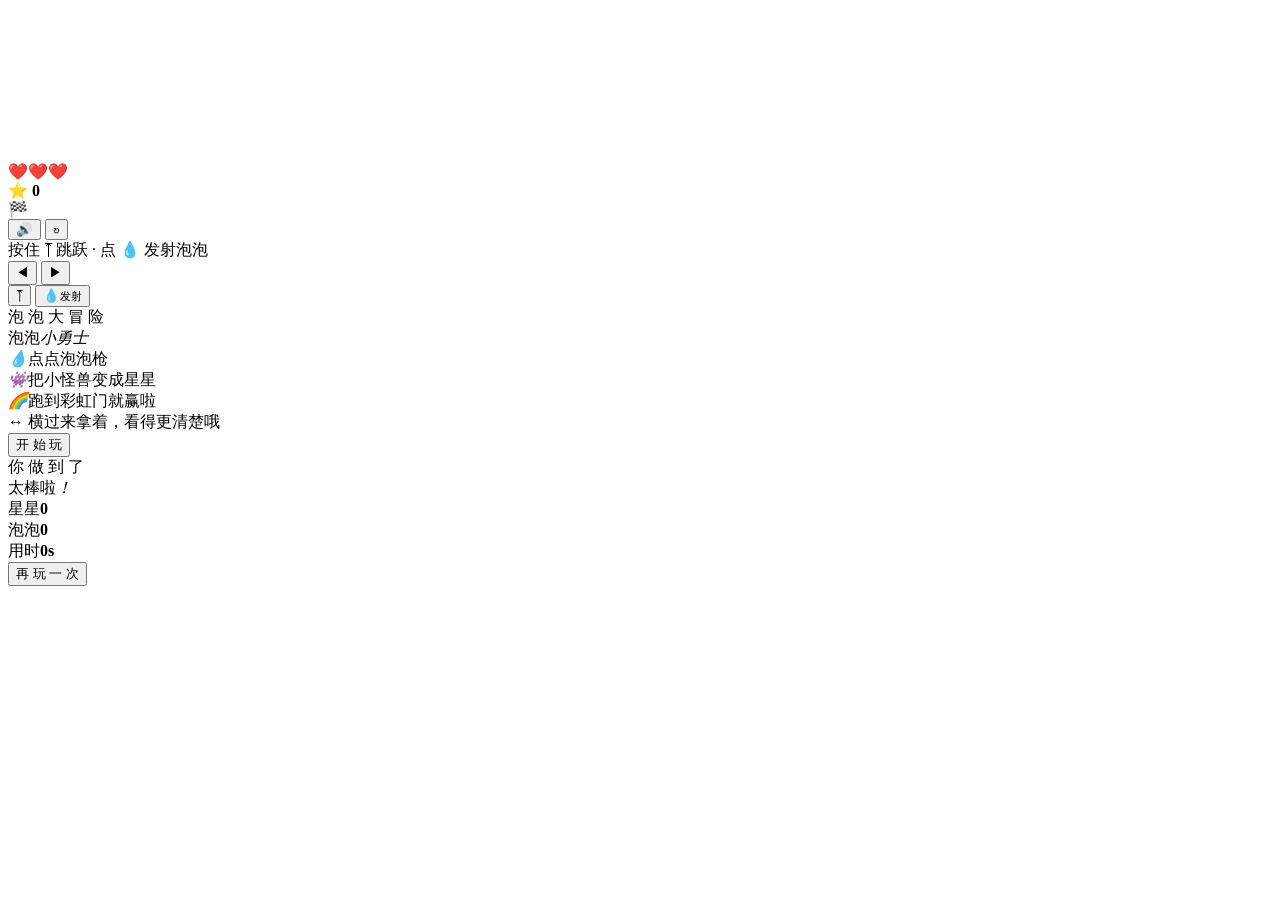
==== src/index.tmpl.html @ 7bde6792 "泡泡小勇士：给 4-6 岁孩子的 3D 横版泡泡射击游戏 - three.js r158 内联，单文件 710KB，零外部依赖，可离线运行 - 无死亡设计：3 颗心掉光后进入保护泡泡并自动回满 - 自" ====
<!DOCTYPE html>
<html lang="zh-CN">
<head>
<meta charset="UTF-8">
<meta name="viewport" content="width=device-width, initial-scale=1.0, maximum-scale=1.0, user-scalable=no, viewport-fit=cover">
<meta name="apple-mobile-web-app-capable" content="yes">
<meta name="mobile-web-app-capable" content="yes">
<meta name="theme-color" content="#8fdcff">
<title>泡泡小勇士 · 3D 大冒险</title>
<style>
/*__CSS__*/
</style>
</head>
<body>
<canvas id="c"></canvas>

<div id="hud">
  <div id="hearts">
    <span class="h">❤️</span><span class="h">❤️</span><span class="h">❤️</span>
  </div>
  <div id="mid">
    <div id="stars">⭐ <b id="starNum">0</b></div>
    <div id="barWrap">
      <div id="bar"></div>
      <div id="barDot"></div>
      <div id="barGoal">🏁</div>
    </div>
  </div>
  <div id="topRight">
    <button class="btn icon-btn" id="btnSound" aria-label="声音">🔊</button>
    <button class="btn icon-btn" id="btnAgain" aria-label="重来">↻</button>
  </div>
</div>

<div id="msg"></div>
<div id="flash"></div>
<div id="tip">按住 ⤒ 跳跃 · 点 💧 发射泡泡</div>

<div id="pad">
  <div>
    <button class="btn pad-btn" id="btnLeft" aria-label="向左">◀</button>
    <button class="btn pad-btn" id="btnRight" aria-label="向右">▶</button>
  </div>
  <div>
    <button class="btn pad-btn" id="btnJump" aria-label="跳跃">⤒</button>
    <button class="btn" id="btnFire" aria-label="发射泡泡">💧<small>发射</small></button>
  </div>
</div>

<div class="screen" id="intro">
  <div class="title-box">
    <div class="sub">泡 泡 大 冒 险</div>
    <div class="title">泡泡<em>小勇士</em></div>
  </div>
  <div class="rules">
    <div class="rule"><i>💧</i>点点泡泡枪</div>
    <div class="rule"><i>👾</i>把小怪兽变成星星</div>
    <div class="rule"><i>🌈</i>跑到彩虹门就赢啦</div>
  </div>
  <div id="rotateHint">↔ 横过来拿着，看得更清楚哦</div>
  <button class="btn big-btn" id="btnStart">开 始 玩</button>
</div>

<div class="screen gone" id="win">
  <div class="title-box">
    <div class="sub">你 做 到 了</div>
    <div class="title">太棒啦<em>！</em></div>
  </div>
  <div class="win-stats">
    <div><span>星星</span><b id="winStars">0</b></div>
    <div><span>泡泡</span><b id="winPops">0</b></div>
    <div><span>用时</span><b id="winTime">0s</b></div>
  </div>
  <button class="btn big-btn" id="btnReplay">再 玩 一 次</button>
</div>

<script>
/*__THREE__*/
</script>
<script>
/*__GAME__*/
</script>
</body>
</html>
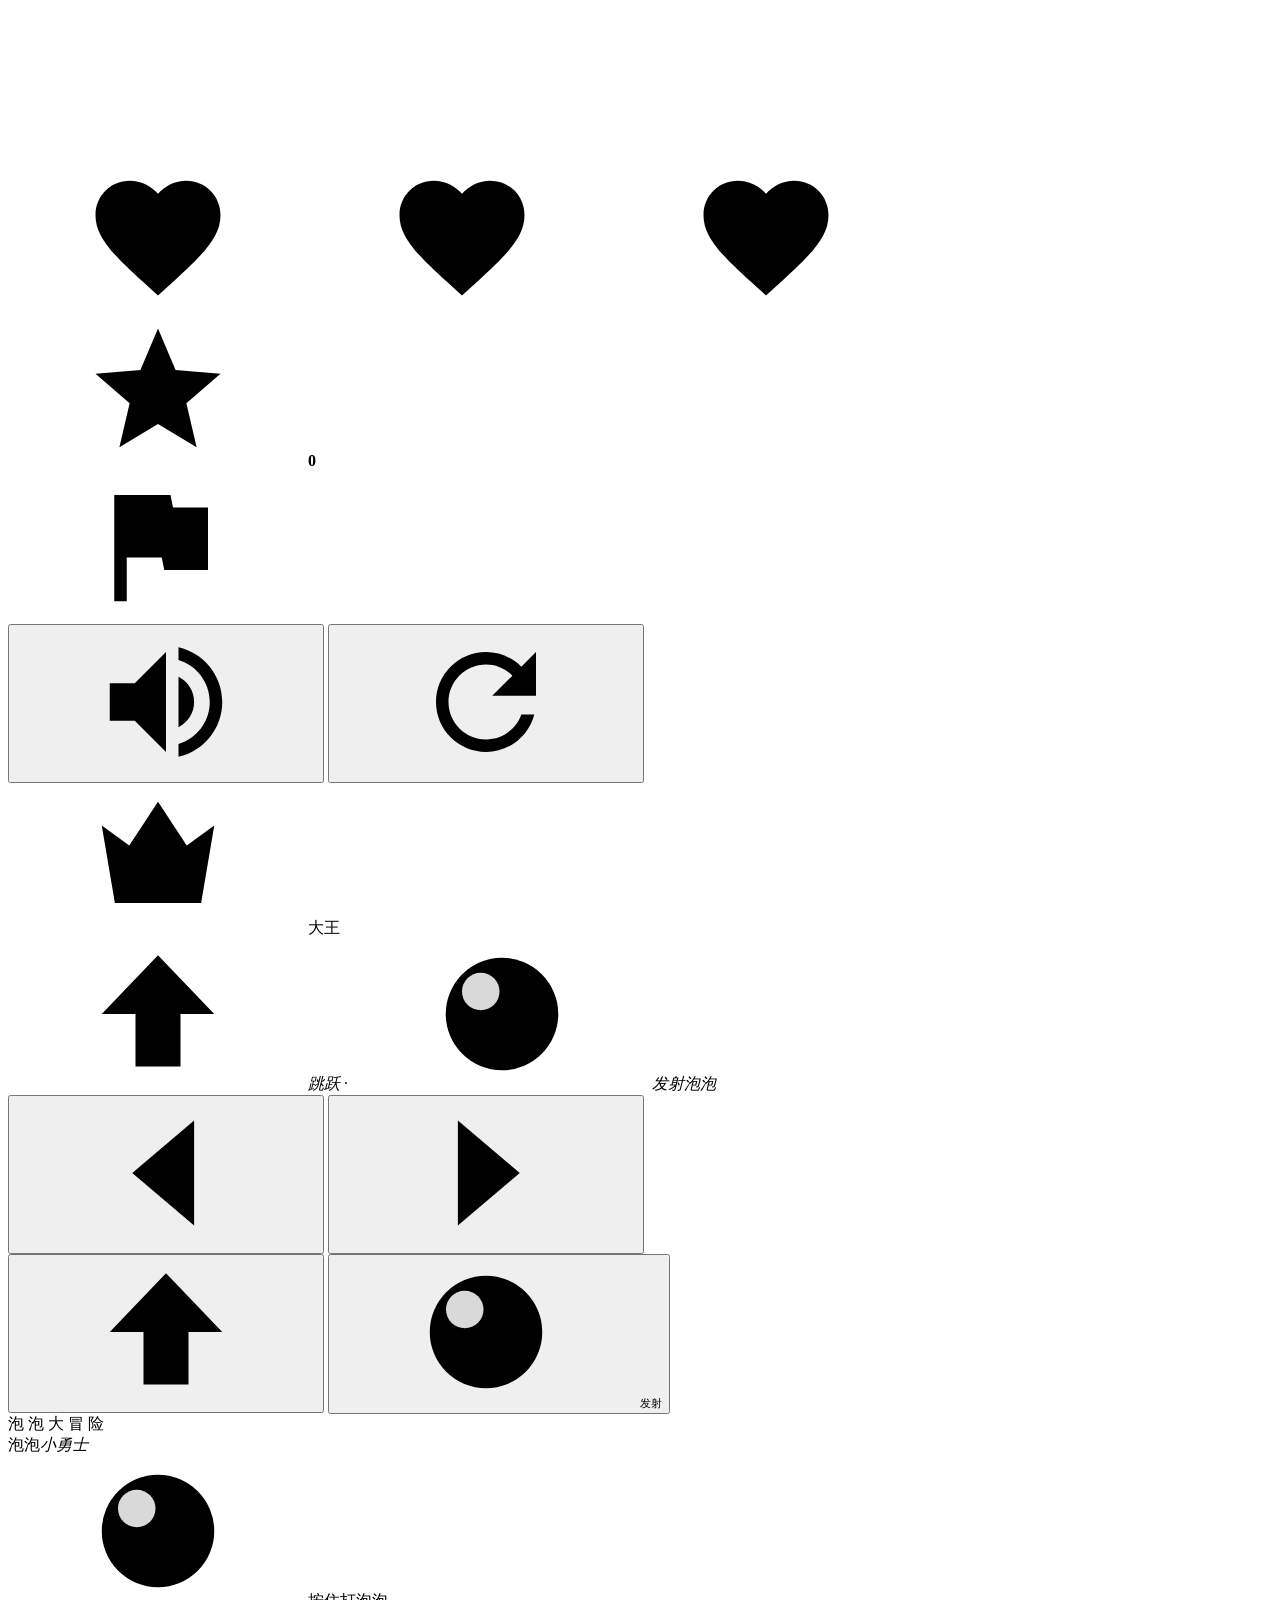
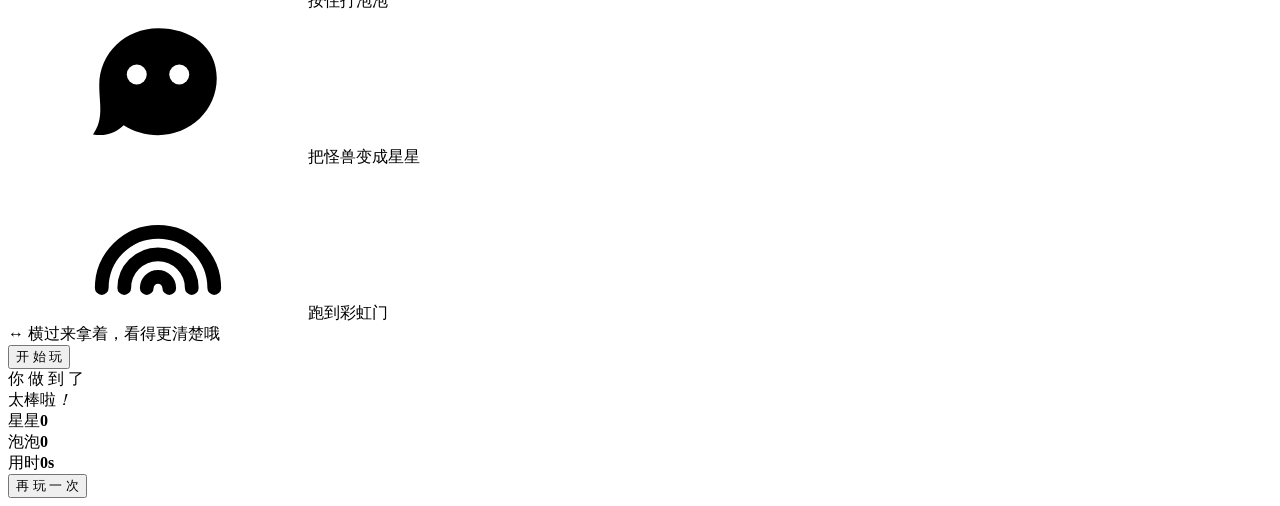
==== commit 72cfa4da: "重做角色与界面：毛线帽小勇士 + 全 SVG 图标 HUD 角色 - 胶囊体躯干 + 背带裤 + 小背包，肩/胯不再是一个球 - 毛线帽（半球顶 + 帽檐 + 绒球）、黄围巾（两条会飘的尾带） - 双" ====
--- a/src/index.tmpl.html
+++ b/src/index.tmpl.html
@@ -14,36 +14,69 @@
 <body>
 <canvas id="c"></canvas>
 
-<div id="hud">
+<!-- 图标精灵：全部内联 SVG，不依赖系统 emoji 字体 -->
+<svg class="sprite" aria-hidden="true" focusable="false">
+  <symbol id="i-heart" viewBox="0 0 24 24"><path d="M12 21.35l-1.45-1.32C5.4 15.36 2 12.28 2 8.5 2 5.42 4.42 3 7.5 3c1.74 0 3.41.81 4.5 2.09C13.09 3.81 14.76 3 16.5 3 19.58 3 22 5.42 22 8.5c0 3.78-3.4 6.86-8.55 11.54L12 21.35z"/></symbol>
+  <symbol id="i-star" viewBox="0 0 24 24"><path d="M12 17.27L18.18 21l-1.64-7.03L22 9.24l-7.19-.61L12 2 9.19 8.63 2 9.24l5.46 4.73L5.82 21z"/></symbol>
+  <symbol id="i-vol" viewBox="0 0 24 24"><path d="M3 9v6h4l5 5V4L7 9H3zm13.5 3c0-1.77-1.02-3.29-2.5-4.03v8.05c1.48-.73 2.5-2.25 2.5-4.02zM14 3.23v2.06c2.89.86 5 3.54 5 6.71s-2.11 5.85-5 6.71v2.06c4.01-.91 7-4.49 7-8.77s-2.99-7.86-7-8.77z"/></symbol>
+  <symbol id="i-mute" viewBox="0 0 24 24"><path d="M16.5 12c0-1.77-1.02-3.29-2.5-4.03v2.21l2.45 2.45c.03-.2.05-.41.05-.63zM19 12c0 .94-.2 1.82-.54 2.64l1.51 1.51C20.63 14.91 21 13.5 21 12c0-4.28-2.99-7.86-7-8.77v2.06c2.89.86 5 3.54 5 6.71zM4.27 3L3 4.27 7.73 9H3v6h4l5 5v-6.73l4.25 4.25c-.67.52-1.42.93-2.25 1.18v2.06c1.38-.31 2.63-.95 3.69-1.81L19.73 21 21 19.73l-9-9L4.27 3zM12 4L9.91 6.09 12 8.18V4z"/></symbol>
+  <symbol id="i-again" viewBox="0 0 24 24"><path d="M17.65 6.35C16.2 4.9 14.21 4 12 4c-4.42 0-7.99 3.58-8 8s3.58 8 8 8c3.73 0 6.84-2.55 7.73-6h-2.08c-.82 2.33-3.04 4-5.65 4-3.31 0-6-2.69-6-6s2.69-6 6-6c1.66 0 3.14.69 4.22 1.78L13 11h7V4l-2.35 2.35z"/></symbol>
+  <symbol id="i-left" viewBox="0 0 24 24"><path d="M16.5 3.6 6.6 12l9.9 8.4z"/></symbol>
+  <symbol id="i-right" viewBox="0 0 24 24"><path d="M7.5 3.6 17.4 12 7.5 20.4z"/></symbol>
+  <symbol id="i-up" viewBox="0 0 24 24"><path d="M12 2.6 21 12h-5.4v8.4H8.4V12H3z"/></symbol>
+  <symbol id="i-bubble" viewBox="0 0 24 24"><circle cx="12" cy="12" r="9" fill="currentColor"/><circle cx="8.6" cy="8.4" r="3" fill="#fff" opacity=".85"/></symbol>
+  <symbol id="i-flag" viewBox="0 0 24 24"><path d="M14.4 6L14 4H5v17h2v-7h5.6l.4 2h7V6z"/></symbol>
+  <symbol id="i-crown" viewBox="0 0 24 24"><path d="M3 6.8l4.4 3.2L12 3l4.6 7 4.4-3.2-2.1 12.4H5.1z"/></symbol>
+  <symbol id="i-monster" viewBox="0 0 24 24"><path d="M12 2.6c-5.2 0-9.4 4-9.4 9.1 0 3 .8 5.3-1 7.9 2.4.4 4-.6 4.9-1.5 1.6 1 3.5 1.6 5.5 1.6 5.2 0 9.4-4 9.4-9.1S17.2 2.6 12 2.6z"/><circle cx="8.6" cy="10" r="1.6" fill="#fff"/><circle cx="15.4" cy="10" r="1.6" fill="#fff"/></symbol>
+  <symbol id="i-rainbow" viewBox="0 0 24 24"><g fill="none" stroke="currentColor" stroke-width="2.2" stroke-linecap="round"><path d="M3 19.2a9 9 0 0 1 18 0"/><path d="M6.6 19.2a5.4 5.4 0 0 1 10.8 0"/><path d="M10.2 19.2a1.8 1.8 0 0 1 3.6 0"/></g></symbol>
+</svg>
+
+<div id="hud" class="hide">
   <div id="hearts">
-    <span class="h">❤️</span><span class="h">❤️</span><span class="h">❤️</span>
+    <span class="h"><svg class="ico"><use href="#i-heart"/></svg></span>
+    <span class="h"><svg class="ico"><use href="#i-heart"/></svg></span>
+    <span class="h"><svg class="ico"><use href="#i-heart"/></svg></span>
   </div>
   <div id="mid">
-    <div id="stars">⭐ <b id="starNum">0</b></div>
-    <div id="barWrap">
-      <div id="bar"></div>
-      <div id="barDot"></div>
-      <div id="barGoal">🏁</div>
+    <div id="hudline">
+      <div id="stars"><svg class="ico"><use href="#i-star"/></svg><b id="starNum">0</b></div>
+      <div id="barWrap">
+        <div id="bar"><i></i></div>
+        <div id="barDot"></div>
+      </div>
+      <div id="barGoal"><svg class="ico"><use href="#i-flag"/></svg></div>
     </div>
   </div>
   <div id="topRight">
-    <button class="btn icon-btn" id="btnSound" aria-label="声音">🔊</button>
-    <button class="btn icon-btn" id="btnAgain" aria-label="重来">↻</button>
+    <button class="btn icon-btn" id="btnSound" aria-label="声音"><svg class="ico"><use href="#i-vol"/></svg></button>
+    <button class="btn icon-btn" id="btnAgain" aria-label="重来"><svg class="ico"><use href="#i-again"/></svg></button>
   </div>
+</div>
+
+<div id="bossBar">
+  <div class="boss-title"><svg class="ico"><use href="#i-crown"/></svg><span>大王</span></div>
+  <div class="boss-track"><div id="bossFill"></div></div>
 </div>
 
 <div id="msg"></div>
 <div id="flash"></div>
-<div id="tip">按住 ⤒ 跳跃 · 点 💧 发射泡泡</div>
+<div id="tip" class="hide">
+  <svg class="ico"><use href="#i-up"/></svg><em>跳跃</em>
+  <span>·</span>
+  <svg class="ico"><use href="#i-bubble"/></svg><em>发射泡泡</em>
+</div>
 
-<div id="pad">
+<div id="pad" class="hide">
   <div>
-    <button class="btn pad-btn" id="btnLeft" aria-label="向左">◀</button>
-    <button class="btn pad-btn" id="btnRight" aria-label="向右">▶</button>
+    <button class="btn pad-btn" id="btnLeft" aria-label="向左"><svg class="ico"><use href="#i-left"/></svg></button>
+    <button class="btn pad-btn" id="btnRight" aria-label="向右"><svg class="ico"><use href="#i-right"/></svg></button>
   </div>
   <div>
-    <button class="btn pad-btn" id="btnJump" aria-label="跳跃">⤒</button>
-    <button class="btn" id="btnFire" aria-label="发射泡泡">💧<small>发射</small></button>
+    <button class="btn pad-btn" id="btnJump" aria-label="跳跃"><svg class="ico"><use href="#i-up"/></svg></button>
+    <button class="btn fire-btn" id="btnFire" aria-label="发射泡泡">
+      <svg class="ico"><use href="#i-bubble"/></svg>
+      <small>发射</small>
+    </button>
   </div>
 </div>
 
@@ -53,9 +86,9 @@
     <div class="title">泡泡<em>小勇士</em></div>
   </div>
   <div class="rules">
-    <div class="rule"><i>💧</i>点点泡泡枪</div>
-    <div class="rule"><i>👾</i>把小怪兽变成星星</div>
-    <div class="rule"><i>🌈</i>跑到彩虹门就赢啦</div>
+    <div class="rule"><svg class="ico"><use href="#i-bubble"/></svg><span>按住打泡泡</span></div>
+    <div class="rule"><svg class="ico"><use href="#i-monster"/></svg><span>把怪兽变成星星</span></div>
+    <div class="rule"><svg class="ico"><use href="#i-rainbow"/></svg><span>跑到彩虹门</span></div>
   </div>
   <div id="rotateHint">↔ 横过来拿着，看得更清楚哦</div>
   <button class="btn big-btn" id="btnStart">开 始 玩</button>
